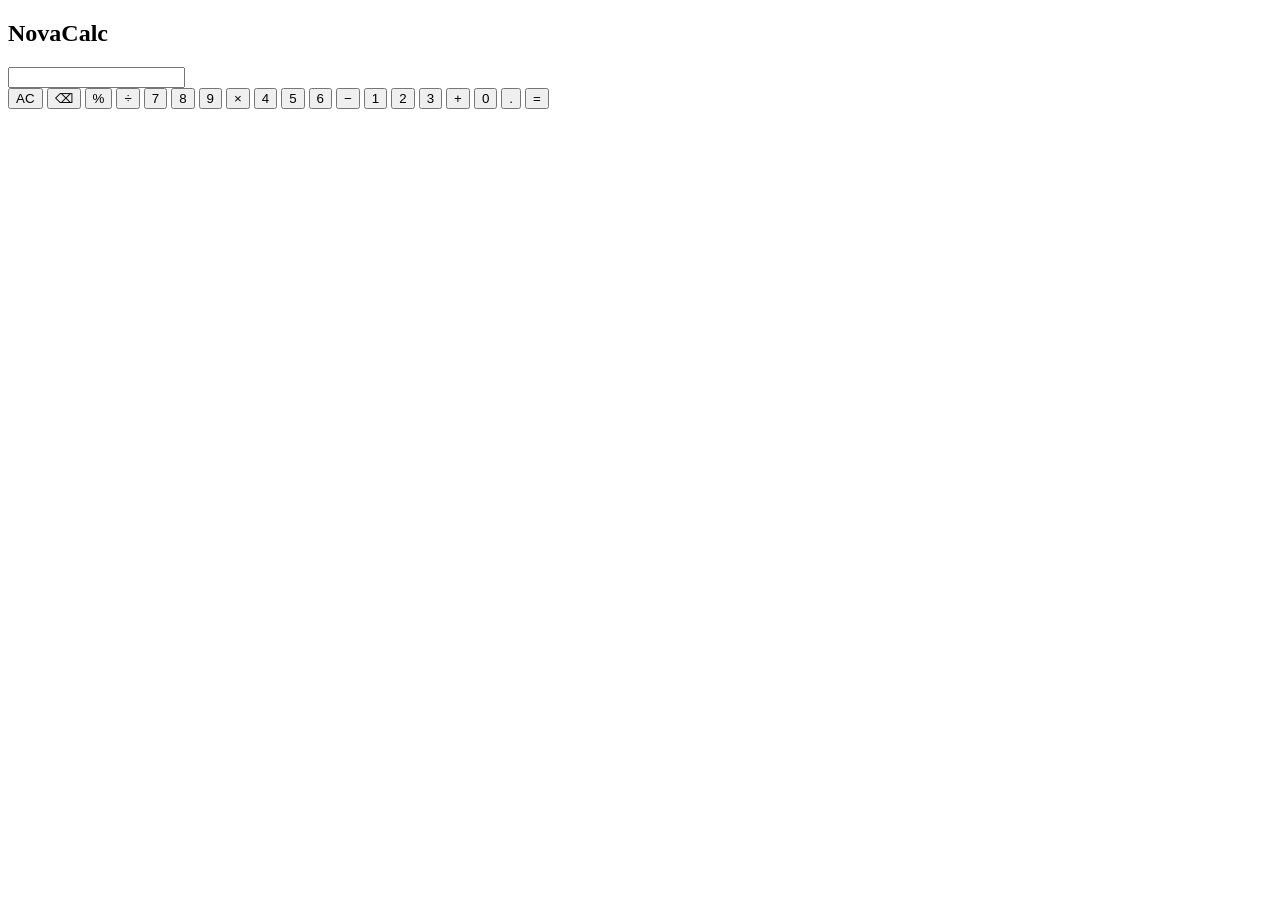
==== calculator/index.html @ 49469082 "Create index.html" ====
<!DOCTYPE html>
<html lang="en">
<head>
<meta charset="UTF-8">
<meta name="viewport" content="width=device-width, initial-scale=1.0">
<title>CalcVerse</title>
<link rel="stylesheet" href="style.css">
</head>
<body>

<div class="calculator">
    <h2>NovaCalc</h2>

    <input type="text" id="display" readonly>

    <div class="buttons">

        <button class="operator" onclick="clearDisplay()">AC</button>
        <button class="operator" onclick="deleteLast()">⌫</button>
        <button class="operator" onclick="appendValue('%')">%</button>
        <button class="operator" onclick="appendValue('/')">÷</button>

        <button onclick="appendValue('7')">7</button>
        <button onclick="appendValue('8')">8</button>
        <button onclick="appendValue('9')">9</button>
        <button class="operator" onclick="appendValue('*')">×</button>

        <button onclick="appendValue('4')">4</button>
        <button onclick="appendValue('5')">5</button>
        <button onclick="appendValue('6')">6</button>
        <button class="operator" onclick="appendValue('-')">−</button>

        <button onclick="appendValue('1')">1</button>
        <button onclick="appendValue('2')">2</button>
        <button onclick="appendValue('3')">3</button>
        <button class="operator" onclick="appendValue('+')">+</button>

        <button onclick="appendValue('0')">0</button>
        <button onclick="appendValue('.')">.</button>
        <button class="equal" onclick="calculate()">=</button>

    </div>
</div>

<script src="script.js"></script>

</body>
</html>
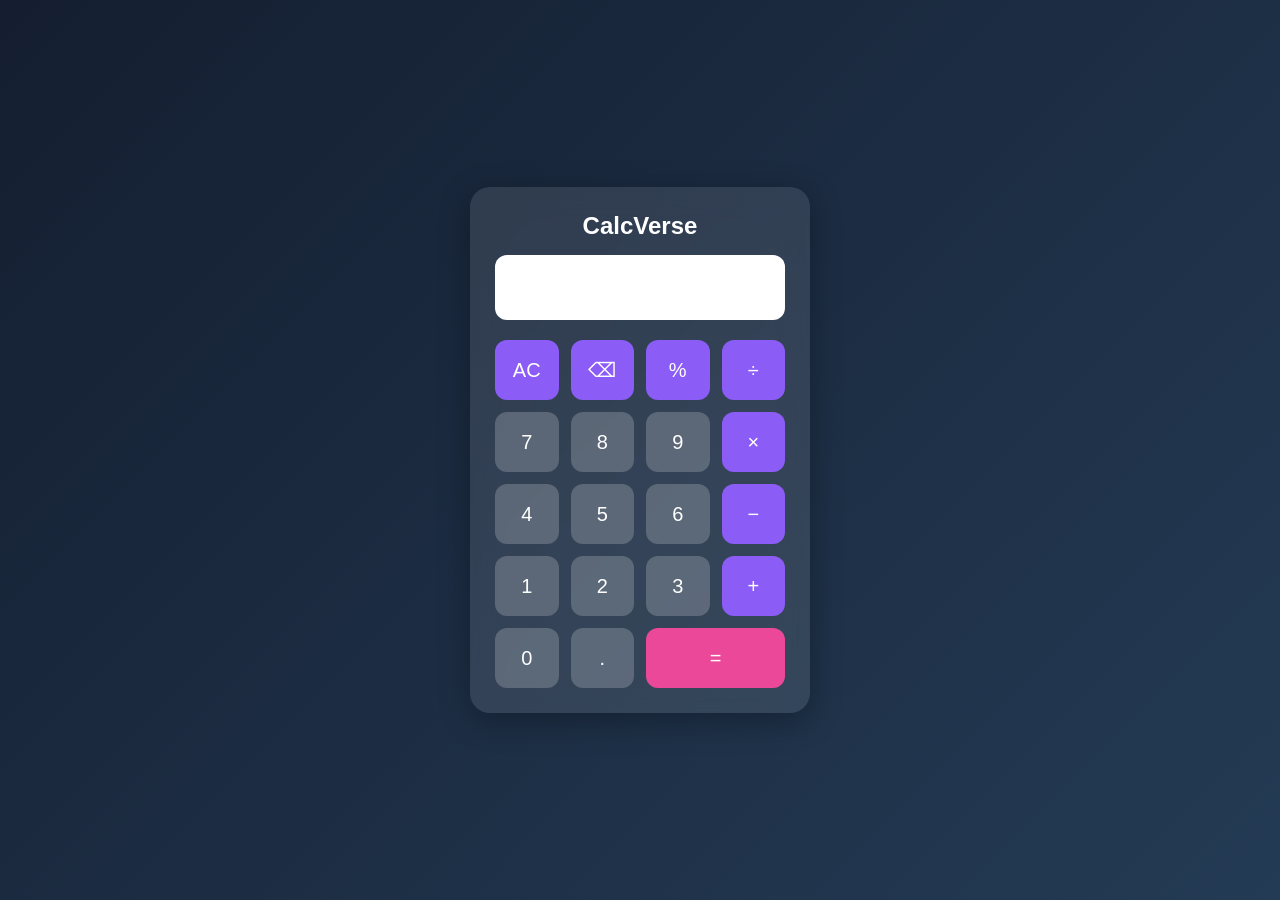
==== commit 0c15ba3c: "Create index.html" ====
--- a/calculator/index.html
+++ b/calculator/index.html
@@ -9,7 +9,7 @@
 <body>
 
 <div class="calculator">
-    <h2>NovaCalc</h2>
+    <h2>CalcVerse</h2>
 
     <input type="text" id="display" readonly>
 
--- a/calculator/style.css
+++ b/calculator/style.css
@@ -0,0 +1,73 @@
+*{
+    margin:0;
+    padding:0;
+    box-sizing:border-box;
+    font-family:Arial,sans-serif;
+}
+
+body{
+    height:100vh;
+    display:flex;
+    justify-content:center;
+    align-items:center;
+    background:linear-gradient(135deg,#141E30,#243B55);
+}
+
+.calculator{
+    width:340px;
+    padding:25px;
+    border-radius:20px;
+
+    background:rgba(255,255,255,0.1);
+    backdrop-filter:blur(15px);
+
+    box-shadow:0 8px 32px rgba(0,0,0,0.3);
+}
+
+.calculator h2{
+    color:white;
+    text-align:center;
+    margin-bottom:15px;
+}
+
+#display{
+    width:100%;
+    height:65px;
+    border:none;
+    outline:none;
+    border-radius:12px;
+    padding:10px;
+    font-size:26px;
+    text-align:right;
+    margin-bottom:20px;
+}
+
+.buttons{
+    display:grid;
+    grid-template-columns:repeat(4,1fr);
+    gap:12px;
+}
+
+button{
+    height:60px;
+    border:none;
+    border-radius:12px;
+    font-size:20px;
+    cursor:pointer;
+
+    background:rgba(255,255,255,0.2);
+    color:white;
+}
+
+button:hover{
+    transform:scale(1.05);
+}
+
+.operator{
+    background:#8B5CF6;
+}
+
+.equal{
+    background:#EC4899;
+    grid-column:span 2;
+}
